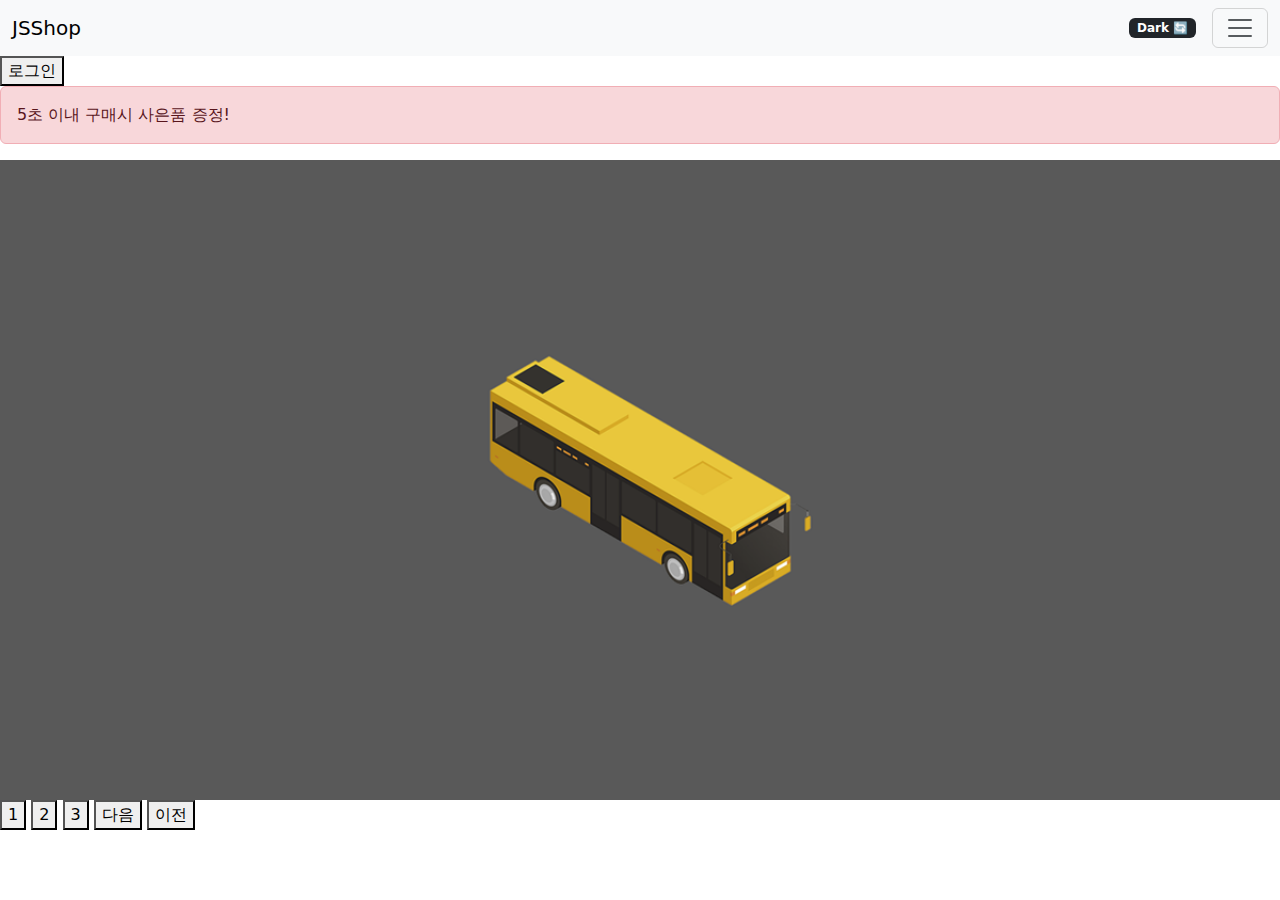
==== index.html @ bec6ad04 "임시" ====
<!DOCTYPE html>
<html lang="kr">

<head>
  <meta charset="UTF-8">
  <meta http-equiv="X-UA-Compatible" content="IE=edge">
  <meta name="viewport" content="width=device-width, initial-scale=1.0">
  <title>Document</title>
  <link href="https://cdn.jsdelivr.net/npm/bootstrap@5.1.3/dist/css/bootstrap.min.css" rel="stylesheet">
  <link rel="stylesheet" href="transition.css">
</head>

<body class="">

  <div class="black-bg">
    <div class="white-bg">
      <h4>로그인하세요</h4>
      <form action="success.html">
        <div class="my-3">
          <input type="text" class="form-control" id="email">
        </div>
        <div class="my-3">
          <input type="password" class="form-control" id="password">
        </div>
        <button type="submit" class="btn btn-primary" id="send">전송</button>
        <button type="button" class="btn btn-danger" id="close">닫기</button>
      </form>
    </div>
  </div>

  <nav class="navbar navbar-light bg-light">
    <div class="container-fluid">
      <span class="navbar-brand">JSShop</span>
      <span class="badge bg-dark ms-auto mx-3">Dark 🔄</span>
      <button class="navbar-toggler" type="button">
        <span class="navbar-toggler-icon"></span>
      </button>
    </div>
  </nav>


  <ul class="list-group">
    <li class="list-group-item">An item</li>
    <li class="list-group-item">A second item</li>
    <li class="list-group-item">A third item</li>
    <li class="list-group-item">A fourth item</li>
    <li class="list-group-item">And a fifth one</li>
  </ul>
  <button id="login">로그인</button>

  <div class = "alert alert-danger">
    5초 이내 구매시 사은품 증정!
  </div>

  <div style="overflow: hidden">
    <div class="slide-container">
      <div class="slide-box">
        <img src="car1.png">
      </div>
      <div class="slide-box">
        <img src="car2.png">
      </div>
      <div class="slide-box">
        <img src="car3.png">
      </div>
    </div>
  </div>

  <button class="slide-1">1</button>
  <button class="slide-2">2</button>
  <button class="slide-3">3</button>
  <bUtton class="next">다음</bUtton>
  <button class="previous">이전</button>



























  <script src="https://cdnjs.cloudflare.com/ajax/libs/jquery/3.6.0/jquery.min.js"
    integrity="sha512-894YE6QWD5I59HgZOGReFYm4dnWc1Qt5NtvYSaNcOP+u1T9qYdvdihz0PPSiiqn/+/3e7Jo4EaG7TubfWGUrMQ=="
    crossorigin="anonymous" referrerpolicy="no-referrer"></script>
    <script src="https://cdn.jsdelivr.net/npm/bootstrap@5.1.3/dist/js/bootstrap.bundle.min.js"></script>

  <script>

    const sec = 1000;

    var click_number = 0;
    $('.badge').on('click', function () {
      click_number +=1;
      if(click_number%2 ==0)
      {
        $('.badge').html('Dark 🔄')
        $('body').removeClass("dark")
      }
      else
      {
        $('.badge').html('Light 🔄')
        $('body').addClass("dark")
      }
    })



    document.getElementsByClassName('navbar-toggler')[0].addEventListener('click', function () {
      document.getElementsByClassName('list-group')[0].classList.toggle('show');
    });
    // document.getElementById('login').addEventListener('click', function(){
    //   document.querySelector('.black-bg').classList.add('show-modal');
    // });
    document.getElementById('close').addEventListener('click', function () {
      document.querySelector('.black-bg').classList.remove('show-modal');
    });

    $('#login').on('click', function () {
      $('.black-bg').addClass('show-modal');
    });


    $('form').on('submit', function (e) {
      if (document.getElementById('email').value.length == 0) {
        alert('아이디 입력안함')
        e.preventDefault();
      }

      if (document.getElementById('password').value.length == 0) {
        alert('비밀번호 입력안함')
        e.preventDefault();
      }
      else if (document.getElementById('password').value.length < 6) {
        alert('비밀번호가 짧음');
        e.preventDefault();
      }
    });

    setTimeout(function(){ 
      $('.alert').hide();
    }, 5*sec);
    // setInterval(function(){
    //   console.log('hello');
    // }, 1*sec);

    var n = 4;
    function hello() {
      $('.alert').html(n+'초 이내 구매시 사은품 증정!')
      n-= 1;
    }
    setInterval(hello, 1*sec);

    var now_picture = 1;
    $('.slide-2').on('click', function(){
      $('.slide-container').css('transform', 'translateX(-100vw)');
      now_picture = 2;
    })
    $('.slide-1').on('click', function(){
      $('.slide-container').css('transform', 'translateX(0vw)');
      now_picture = 1;
    })
    $('.slide-3').on('click', function(){
      $('.slide-container').css('transform', 'translateX(-200vw)');
      now_picture = 3;
    })

    $('.next').on('click', function(){
      if (now_picture == 1) {
        $('.slide-container').css('transform', 'translateX(-100vw)');
        now_picture = 2;
      }
      else if (now_picture == 2) {
        $('.slide-container').css('transform', 'translateX(-200vw)');
      now_picture = 3;
      }
      else if (now_picture == 3) {
        $('.slide-container').css('transform', 'translateX(0vw)');
      now_picture = 1;
      }
    })
    $('.previous').on('click', function(){
      if (now_picture == 1) {
        $('.slide-container').css('transform', 'translateX(-200vw)');
        now_picture = 3;
      }
      else if (now_picture == 2) {
        $('.slide-container').css('transform', 'translateX(0vw)');
      now_picture = 1;
      }
      else if (now_picture == 3) {
        $('.slide-container').css('transform', 'translateX(-100vw)');
      now_picture = 2;
      }
    })


  </script>

</body>

</html>
---- transition.css ----
.list-group {
  display : none
}
.show {
  display : block
}
.black-bg {
  width : 100%;
  height : 100%;
  position : fixed;
  background : rgba(0,0,0,0.5);
  z-index : 5;
  padding: 30px;
  transition : all 1s;
  visibility : hidden;
  opacity : 0;


}
.white-bg {
  background: white;
  border-radius: 5px;
  padding: 30px;
  display : block;

} 
.show-modal {
  visibility : visible;
  opacity : 1;
}

.dark
{
  background: black;
  color: white;
}

.slide-container
{
  width: 300vw;
  transition: all 1s;

}

.slide-box
{
  width: 100vw;
  float: left;
}
.slide-box img{
  width: 100%;
}
.list-group {
  display : none
}
.show {
  display : block
}
.black-bg {
  width : 100%;
  height : 100%;
  position : fixed;
  background : rgba(0,0,0,0.5);
  z-index : 5;
  padding: 30px;

  visibility : hidden;
  opacity : 0;
  transition : all 1s;

}
.white-bg {
  background: white;
  border-radius: 5px;
  padding: 30px;
  display : block;

} 
.show-modal {
  visibility : visible;
  opacity : 1;
}

.dark
{
  background: black;
  color: white;
}
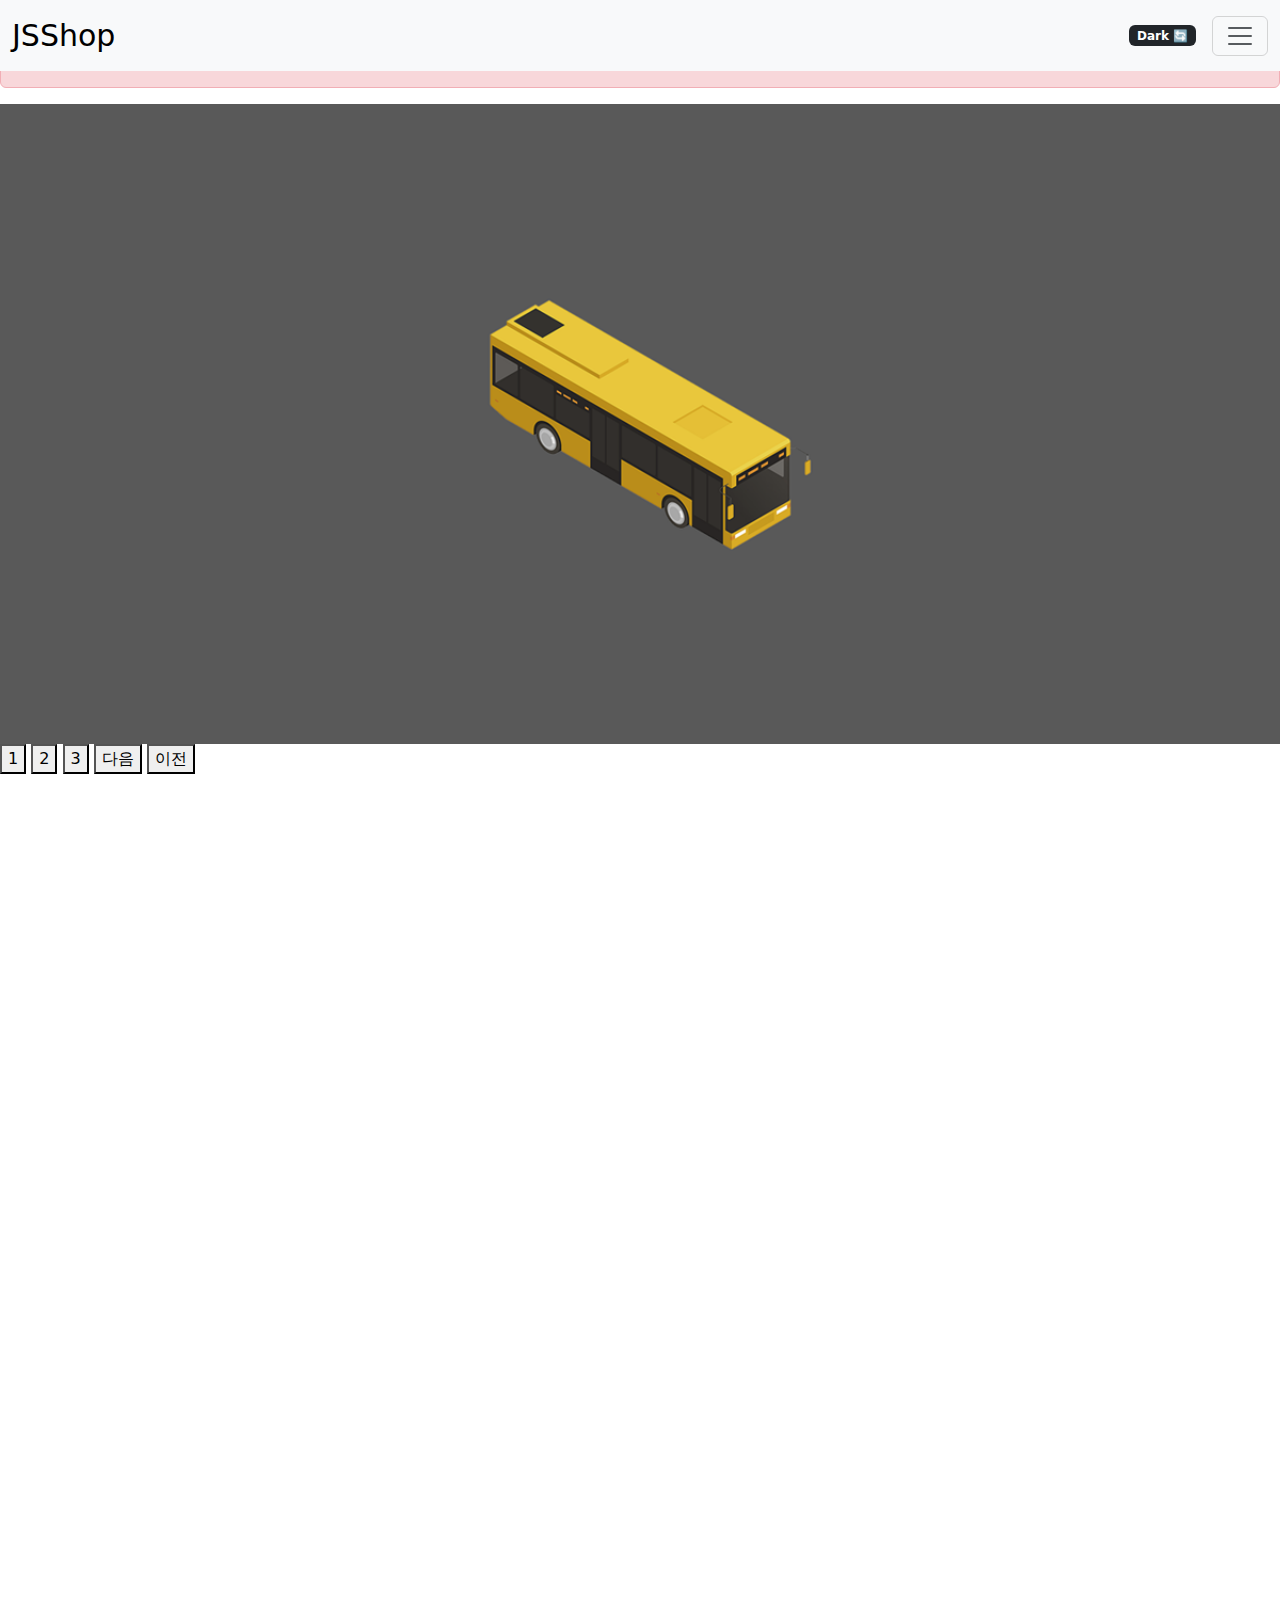
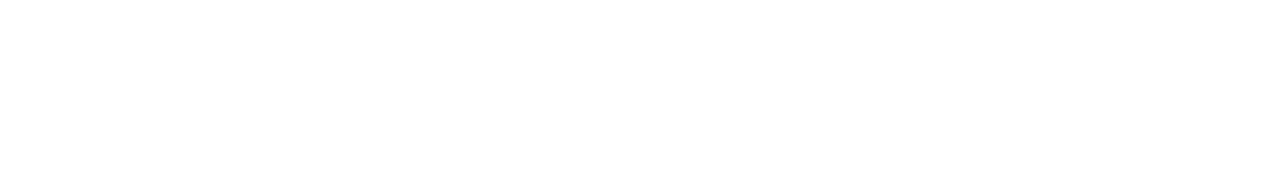
==== commit fb1198b7: "dd" ====
--- a/index.html
+++ b/index.html
@@ -72,7 +72,7 @@
   <bUtton class="next">다음</bUtton>
   <button class="previous">이전</button>
 
-
+  <div style="height: 1000px"></div>
 
 
 
--- a/transition.css
+++ b/transition.css
@@ -85,4 +85,13 @@
 {
   background: black;
   color: white;
+}
+
+.navbar{
+  position: fixed;
+  width: 100%;
+  z-index: 5;
+}
+.navbar-brand{
+  font-size: 30px;
 }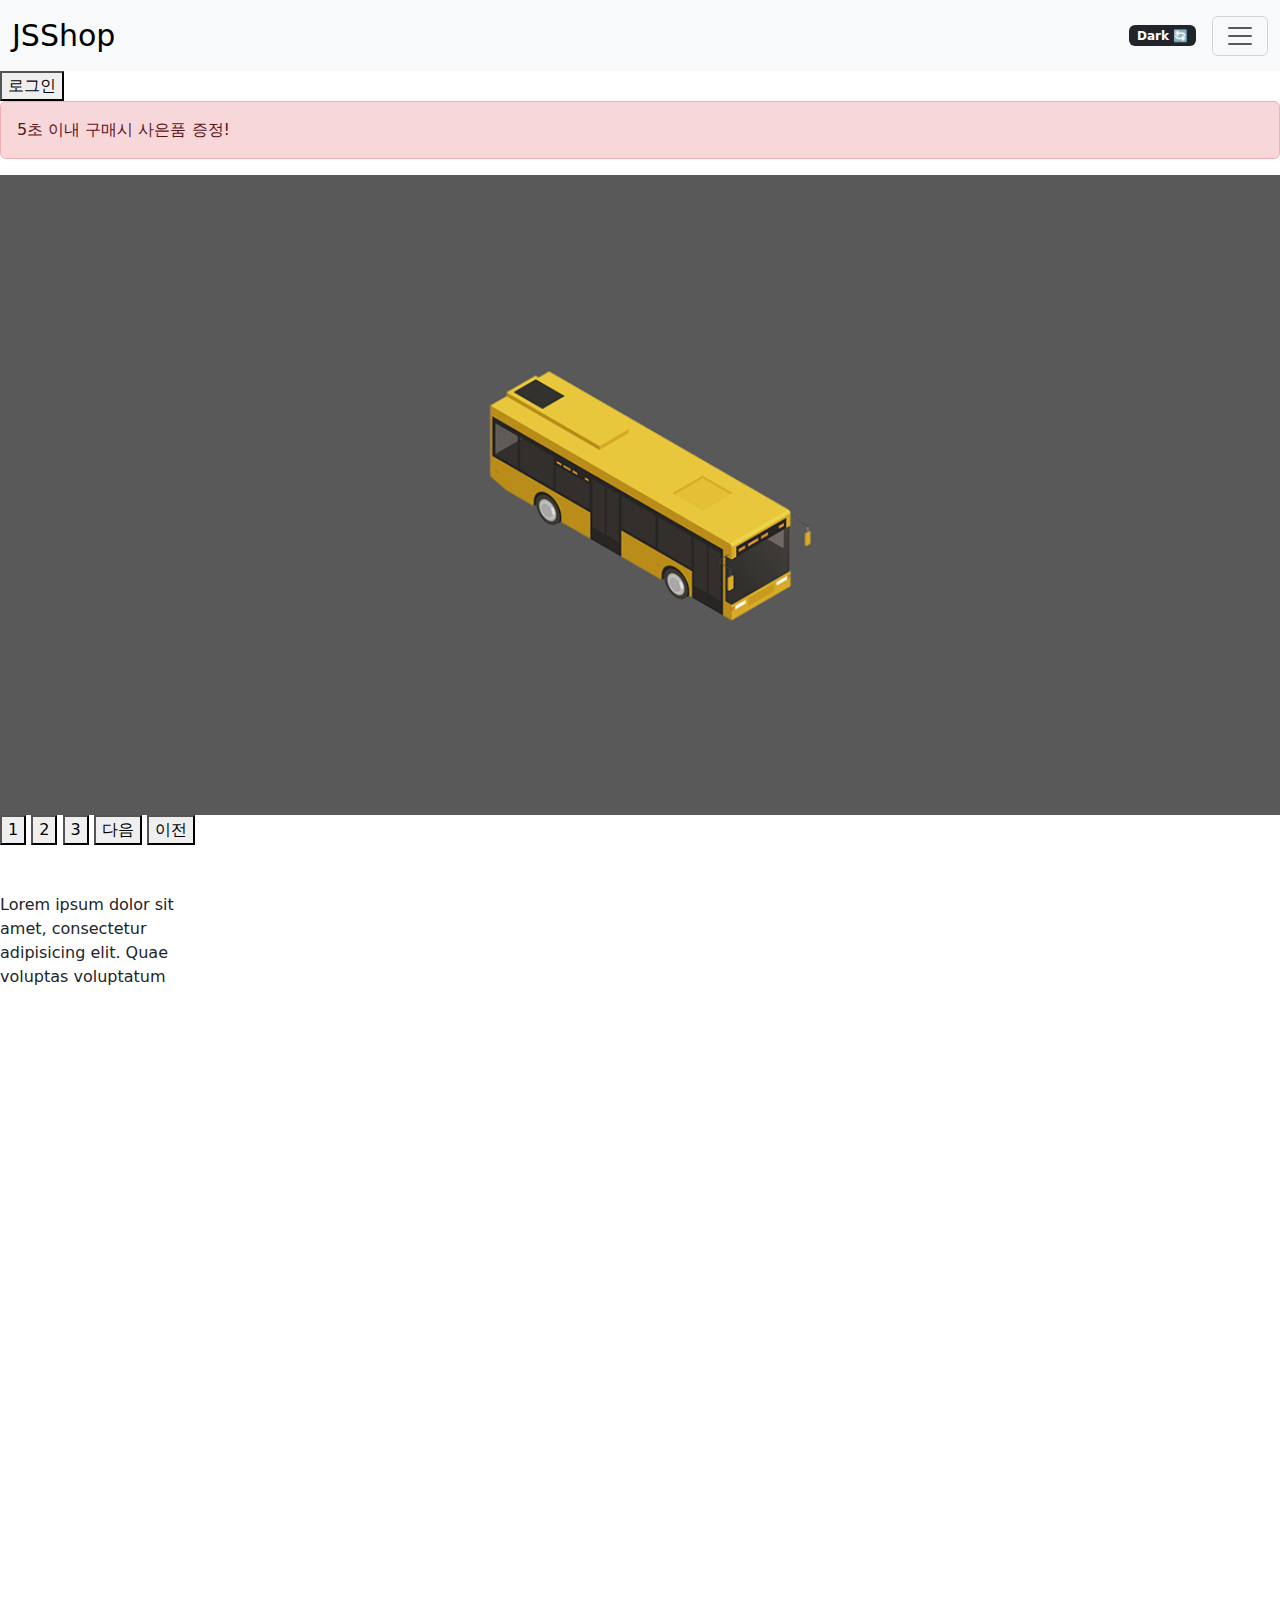
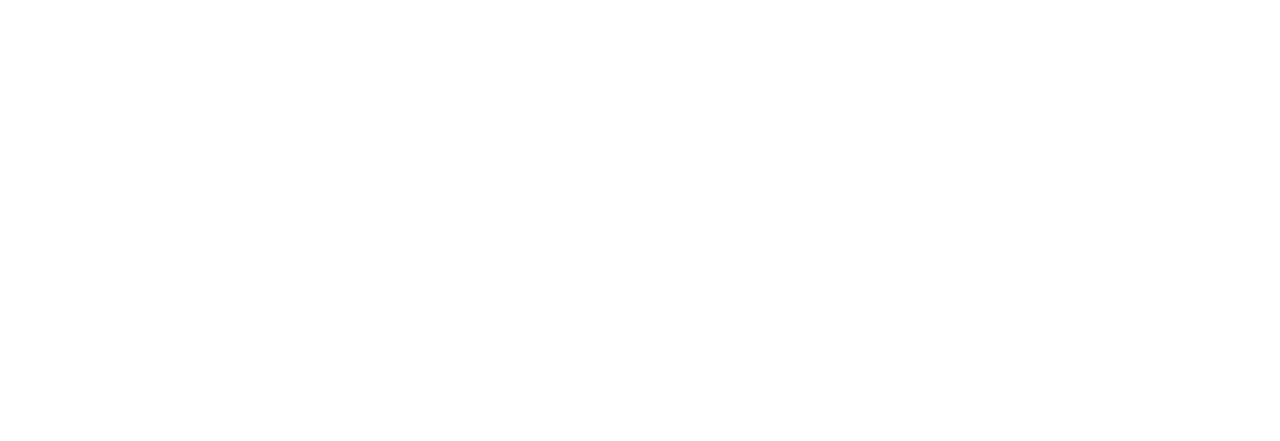
==== commit 1f8fe928: "스크롤" ====
--- a/index.html
+++ b/index.html
@@ -48,7 +48,7 @@
   </ul>
   <button id="login">로그인</button>
 
-  <div class = "alert alert-danger">
+  <div class="alert alert-danger">
     5초 이내 구매시 사은품 증정!
   </div>
 
@@ -72,6 +72,12 @@
   <bUtton class="next">다음</bUtton>
   <button class="previous">이전</button>
 
+
+  <div class="lorem my-5" style="width: 200px; height: 100px; overflow-y: scroll">
+    Lorem ipsum dolor sit amet, consectetur adipisicing elit. Quae voluptas voluptatum minus praesentium fugit debitis
+    at, laborum ipsa itaque placeat sit, excepturi eius. Nostrum perspiciatis, eligendi quae consectetur praesentium
+    exercitationem.
+  </div>
   <div style="height: 1000px"></div>
 
 
@@ -101,22 +107,18 @@
   <script src="https://cdnjs.cloudflare.com/ajax/libs/jquery/3.6.0/jquery.min.js"
     integrity="sha512-894YE6QWD5I59HgZOGReFYm4dnWc1Qt5NtvYSaNcOP+u1T9qYdvdihz0PPSiiqn/+/3e7Jo4EaG7TubfWGUrMQ=="
     crossorigin="anonymous" referrerpolicy="no-referrer"></script>
-    <script src="https://cdn.jsdelivr.net/npm/bootstrap@5.1.3/dist/js/bootstrap.bundle.min.js"></script>
+  <script src="https://cdn.jsdelivr.net/npm/bootstrap@5.1.3/dist/js/bootstrap.bundle.min.js"></script>
 
   <script>
-
     const sec = 1000;
 
     var click_number = 0;
     $('.badge').on('click', function () {
-      click_number +=1;
-      if(click_number%2 ==0)
-      {
+      click_number += 1;
+      if (click_number % 2 == 0) {
         $('.badge').html('Dark 🔄')
         $('body').removeClass("dark")
-      }
-      else
-      {
+      } else {
         $('.badge').html('Light 🔄')
         $('body').addClass("dark")
       }
@@ -148,71 +150,89 @@
       if (document.getElementById('password').value.length == 0) {
         alert('비밀번호 입력안함')
         e.preventDefault();
-      }
-      else if (document.getElementById('password').value.length < 6) {
+      } else if (document.getElementById('password').value.length < 6) {
         alert('비밀번호가 짧음');
         e.preventDefault();
       }
     });
 
-    setTimeout(function(){ 
+    setTimeout(function () {
       $('.alert').hide();
-    }, 5*sec);
+    }, 5 * sec);
     // setInterval(function(){
     //   console.log('hello');
     // }, 1*sec);
 
     var n = 4;
+
     function hello() {
-      $('.alert').html(n+'초 이내 구매시 사은품 증정!')
-      n-= 1;
+      $('.alert').html(n + '초 이내 구매시 사은품 증정!')
+      n -= 1;
     }
-    setInterval(hello, 1*sec);
+    setInterval(hello, 1 * sec);
 
     var now_picture = 1;
-    $('.slide-2').on('click', function(){
+    $('.slide-2').on('click', function () {
       $('.slide-container').css('transform', 'translateX(-100vw)');
       now_picture = 2;
     })
-    $('.slide-1').on('click', function(){
+    $('.slide-1').on('click', function () {
       $('.slide-container').css('transform', 'translateX(0vw)');
       now_picture = 1;
     })
-    $('.slide-3').on('click', function(){
+    $('.slide-3').on('click', function () {
       $('.slide-container').css('transform', 'translateX(-200vw)');
       now_picture = 3;
     })
 
-    $('.next').on('click', function(){
+    $('.next').on('click', function () {
       if (now_picture == 1) {
         $('.slide-container').css('transform', 'translateX(-100vw)');
         now_picture = 2;
-      }
-      else if (now_picture == 2) {
+      } else if (now_picture == 2) {
         $('.slide-container').css('transform', 'translateX(-200vw)');
-      now_picture = 3;
-      }
-      else if (now_picture == 3) {
+        now_picture = 3;
+      } else if (now_picture == 3) {
         $('.slide-container').css('transform', 'translateX(0vw)');
-      now_picture = 1;
-      }
-    })
-    $('.previous').on('click', function(){
+        now_picture = 1;
+      }
+    })
+    $('.previous').on('click', function () {
       if (now_picture == 1) {
         $('.slide-container').css('transform', 'translateX(-200vw)');
         now_picture = 3;
-      }
-      else if (now_picture == 2) {
+      } else if (now_picture == 2) {
         $('.slide-container').css('transform', 'translateX(0vw)');
-      now_picture = 1;
-      }
-      else if (now_picture == 3) {
+        now_picture = 1;
+      } else if (now_picture == 3) {
         $('.slide-container').css('transform', 'translateX(-100vw)');
-      now_picture = 2;
-      }
-    })
-
-
+        now_picture = 2;
+      }
+    })
+
+    window.addEventListener('scroll', function () {
+      var window_scroll = window.scrollY
+      console.log(scroll)
+      if (window_scroll > 100) {
+        $('.navbar').addClass('fixed')
+        $('.navbar-brand').css('font-size', '15px')
+      } else {
+        $('.navbar').removeClass('fixed')
+        $('.navbar-brand').css('font-size', '30px')
+      }
+    });
+
+    $('.lorem').on('scroll', function () {
+      var div_scroll = document.querySelector('.lorem').scrollTop;
+      var div_real_height = document.querySelector('.lorem').scrollHeight;
+      var div_see_height = document.querySelector('.lorem').clientHeight;
+      var a = false;
+      if(div_scroll+div_see_height >= div_real_height-10 && a == false){
+        a = true
+        alert("다 읽음?")
+
+      }
+    });
   </script>
 
 </body>
--- a/transition.css
+++ b/transition.css
@@ -88,10 +88,13 @@
 }
 
 .navbar{
-  position: fixed;
   width: 100%;
-  z-index: 5;
+  z-index: 4;
 }
 .navbar-brand{
   font-size: 30px;
-}+
+}
+.fixed{
+  position: fixed;
+}
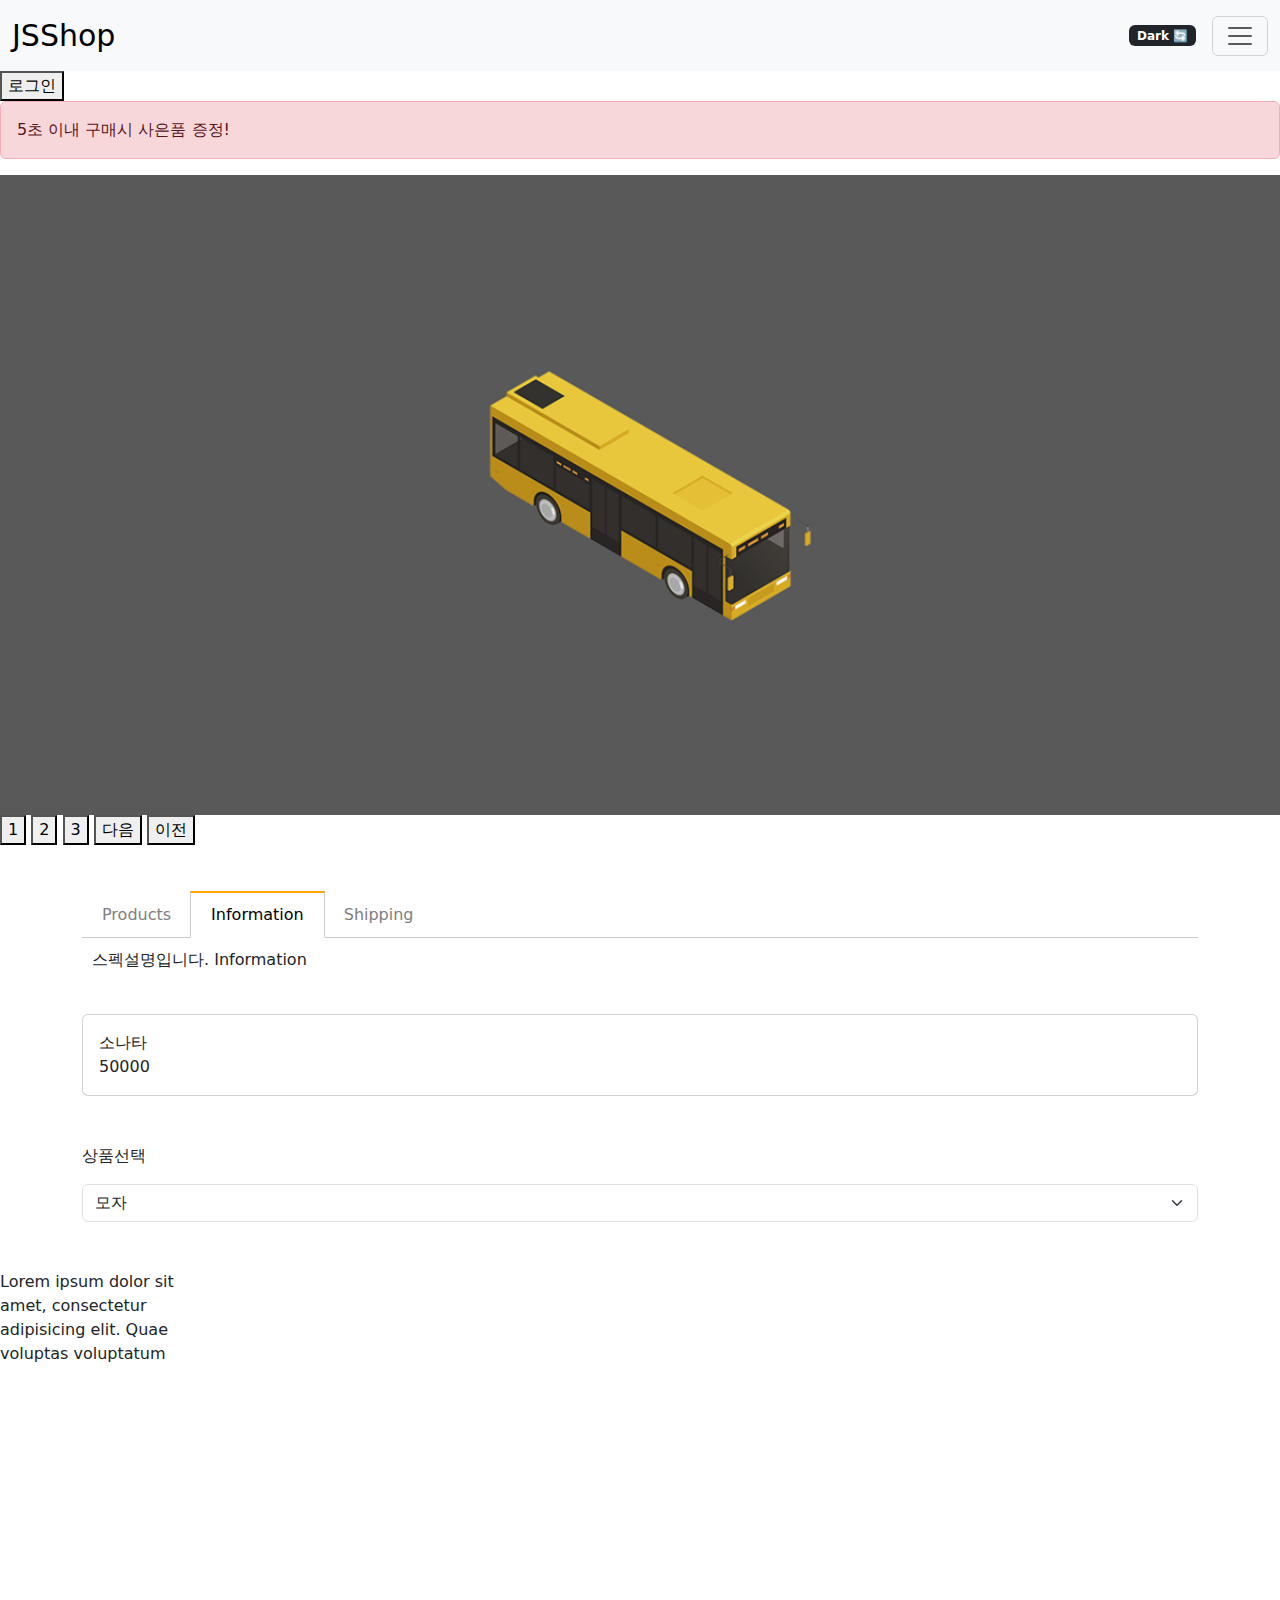
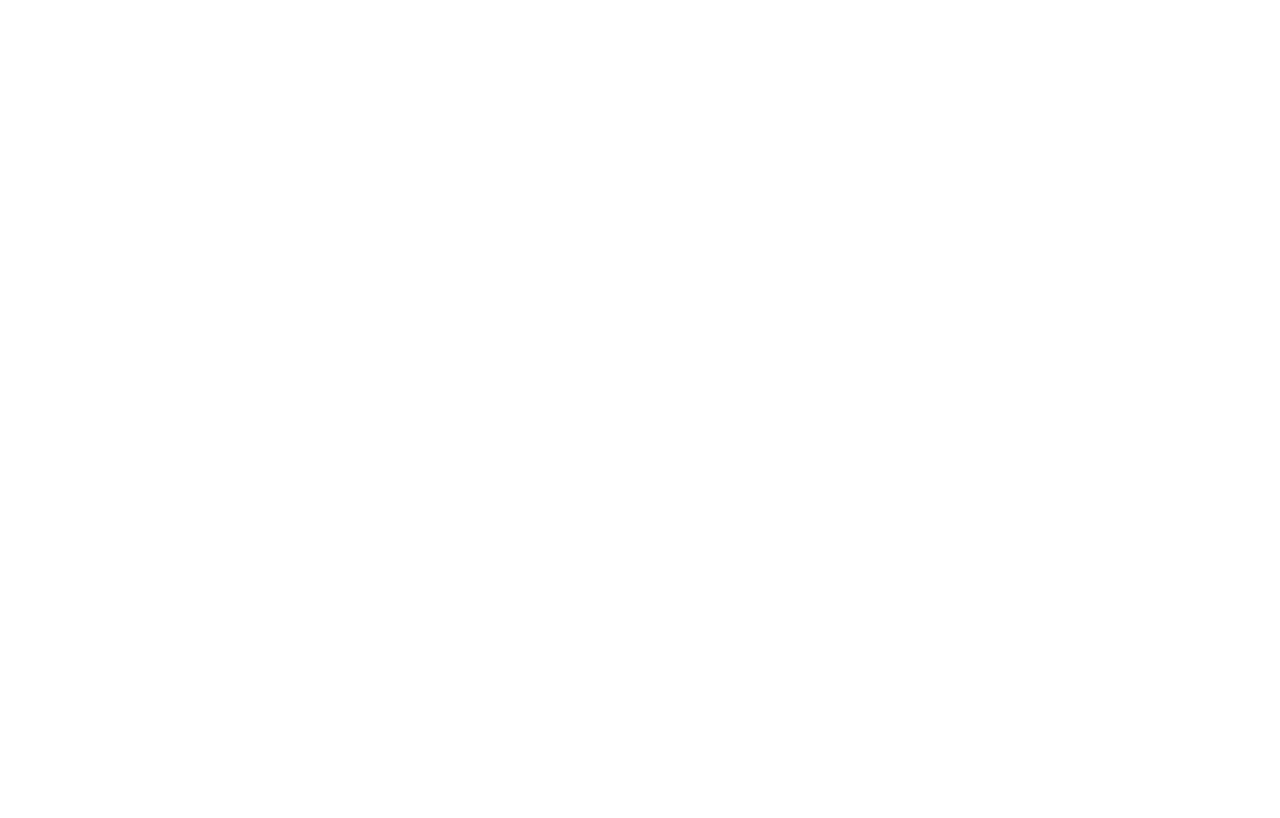
==== commit 4edda77f: "여러가지" ====
--- a/index.html
+++ b/index.html
@@ -72,6 +72,42 @@
   <bUtton class="next">다음</bUtton>
   <button class="previous">이전</button>
 
+  <div class="container mt-5">
+    <ul class="list">
+      <li class="tab-button">Products</li>
+      <li class="tab-button orange">Information</li>
+      <li class="tab-button">Shipping</li>
+    </ul>
+    <div class="tab-content">
+      <p>상품설명입니다. Product</p>
+    </div>
+    <div class="tab-content show">
+      <p>스펙설명입니다. Information</p>
+    </div>
+    <div class="tab-content">
+      <p>배송정보입니다. Shipping</p>
+    </div>
+  </div>
+
+  <div class="container mt-3">
+    <div class="card p-3">
+      <span class="product">상품명</span>
+      <span class="price">가격</span>
+    </div>
+  </div>
+
+  <form class="container my-5 form-group">
+    <p>상품선택</p>
+    <select class="form-select mt-2">
+      <option>모자</option>
+      <option>셔츠</option>
+      <option>바지</option>
+    </select>
+    <select class="form-select mt-2 form-hide">
+      <option>95</option>
+      <option>100</option>
+    </select>
+  </form>
 
   <div class="lorem my-5" style="width: 200px; height: 100px; overflow-y: scroll">
     Lorem ipsum dolor sit amet, consectetur adipisicing elit. Quae voluptas voluptatum minus praesentium fugit debitis
@@ -79,6 +115,10 @@
     exercitationem.
   </div>
   <div style="height: 1000px"></div>
+
+
+
+
 
 
 
@@ -227,12 +267,65 @@
       var div_real_height = document.querySelector('.lorem').scrollHeight;
       var div_see_height = document.querySelector('.lorem').clientHeight;
       var a = false;
-      if(div_scroll+div_see_height >= div_real_height-10 && a == false){
+      if (div_scroll + div_see_height >= div_real_height - 10 && a == false) {
         a = true
         alert("다 읽음?")
 
       }
     });
+
+    $('.black-bg').on('click', function (e) {
+
+      if (e.target == document.querySelector(".black-bg")) {
+        $(".black-bg").removeClass('show-modal');
+      }
+
+
+    });
+
+
+    for (let i = 0; i < $('.tab-button').length; i++) {
+
+      $('.tab-button').eq(i).on('click', function () {
+        $('.tab-button').removeClass('orange');
+        $('.tab-button').eq(i).addClass('orange');
+        $('.tab-content').removeClass('show');
+        $('.tab-content').eq(i).addClass('show');
+      })
+    };
+
+    var car2 = { name: '소나타', price: 50000 }
+    $('.product').html(car2['name'])
+    $('.price').html(car2['price'])
+
+    $('.form-select').eq(0).on('input', function () {
+      var value = $('.form-select').eq(0).val();
+      if (value == '셔츠') {
+        $('.form-select').eq(1).removeClass('form-hide');
+      }
+    });
+
+    $('.form-select').eq(0).on('input', function () {
+      var value = $('.form-select').eq(0).val();
+      if (value == '모자') {
+        $('.form-select').eq(1).addClass('form-hide');
+      }
+    });
+
+    $('.form-select').eq(0).on('input', function () {
+
+      var value = $('.form-select').eq(0).val();
+      if (value == '셔츠') {
+        $('.form-select').eq(1).removeClass('form-hide');
+      }
+      else if (value == '바지') {
+        $('.form-select').eq(1).removeClass('form-hide');
+        $('.form-select').eq(1).html('');
+        var 템플릿 = `<option>28</option><option>30</option>`;
+        $('.form-select').eq(1).append(템플릿)
+      }
+
+    });
   </script>
 
 </body>
--- a/transition.css
+++ b/transition.css
@@ -1,100 +1,154 @@
 .list-group {
-  display : none
+  display: none
 }
+
 .show {
-  display : block
+  display: block
 }
+
 .black-bg {
-  width : 100%;
-  height : 100%;
-  position : fixed;
-  background : rgba(0,0,0,0.5);
-  z-index : 5;
+  width: 100%;
+  height: 100%;
+  position: fixed;
+  background: rgba(0, 0, 0, 0.5);
+  z-index: 5;
   padding: 30px;
-  transition : all 1s;
-  visibility : hidden;
-  opacity : 0;
+  transition: all 1s;
+  visibility: hidden;
+  opacity: 0;
 
 
 }
+
 .white-bg {
   background: white;
   border-radius: 5px;
   padding: 30px;
-  display : block;
+  display: block;
 
-} 
-.show-modal {
-  visibility : visible;
-  opacity : 1;
 }
 
-.dark
-{
+.show-modal {
+  visibility: visible;
+  opacity: 1;
+}
+
+.dark {
   background: black;
   color: white;
 }
 
-.slide-container
-{
+.slide-container {
   width: 300vw;
   transition: all 1s;
 
 }
 
-.slide-box
-{
+.slide-box {
   width: 100vw;
   float: left;
 }
-.slide-box img{
+
+.slide-box img {
   width: 100%;
 }
+
 .list-group {
-  display : none
+  display: none
 }
+
 .show {
-  display : block
+  display: block
 }
+
 .black-bg {
-  width : 100%;
-  height : 100%;
-  position : fixed;
-  background : rgba(0,0,0,0.5);
-  z-index : 5;
+  width: 100%;
+  height: 100%;
+  position: fixed;
+  background: rgba(0, 0, 0, 0.5);
+  z-index: 5;
   padding: 30px;
 
-  visibility : hidden;
-  opacity : 0;
-  transition : all 1s;
+  visibility: hidden;
+  opacity: 0;
+  transition: all 1s;
 
 }
+
 .white-bg {
   background: white;
   border-radius: 5px;
   padding: 30px;
-  display : block;
+  display: block;
 
-} 
-.show-modal {
-  visibility : visible;
-  opacity : 1;
 }
 
-.dark
-{
+.show-modal {
+  visibility: visible;
+  opacity: 1;
+}
+
+.dark {
   background: black;
   color: white;
 }
 
-.navbar{
+.navbar {
   width: 100%;
   z-index: 4;
 }
-.navbar-brand{
+
+.navbar-brand {
   font-size: 30px;
 
 }
-.fixed{
+
+.fixed {
   position: fixed;
 }
+
+ul.list {
+  list-style-type: none;
+  margin: 0;
+  padding: 0;
+  border-bottom: 1px solid #ccc;
+}
+
+ul.list::after {
+  content: '';
+  display: block;
+  clear: both;
+}
+
+.tab-button {
+  display: block;
+  padding: 10px 20px 10px 20px;
+  float: left;
+  margin-right: -1px;
+  margin-bottom: -1px;
+  color: grey;
+  text-decoration: none;
+  cursor: pointer;
+}
+
+.orange {
+  border-top: 2px solid orange;
+  border-right: 1px solid #ccc;
+  border-bottom: 1px solid white;
+  border-left: 1px solid #ccc;
+  color: black;
+  margin-top: -2px;
+}
+
+.tab-content {
+  display: none;
+  padding: 10px;
+}
+
+.show {
+  display: block;
+}
+
+.form-hide{
+  display: none;
+}